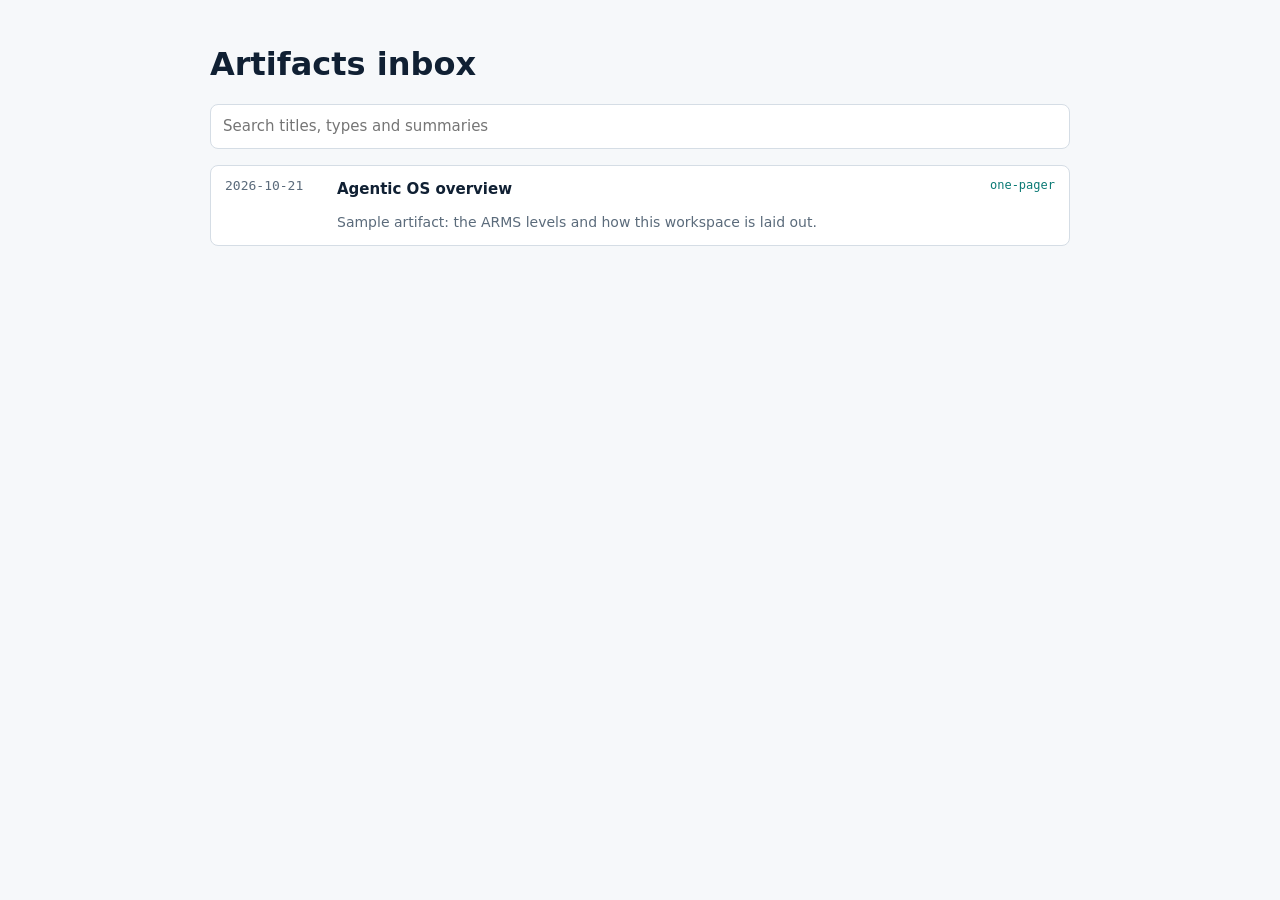
==== artifacts/index.html @ b483028f "Set up ARMS M1 workspace map and S1 skill types M1: CLAUDE.md as a map, MEMORY.md catalog, router fi" ====
<!doctype html>
<html lang="en">
<head>
<meta charset="utf-8">
<meta name="viewport" content="width=device-width,initial-scale=1">
<title>Artifacts inbox</title>
<style>
:root{--ink:#102033;--paper:#f6f8fa;--surface:#fff;--line:#d5dde5;--muted:#5b6b7b;--accent:#0b7a75;
  --f-display:"Manrope","Segoe UI",system-ui,sans-serif;--f-mono:"JetBrains Mono",ui-monospace,Menlo,monospace}
body{margin:0;background:var(--paper);color:var(--ink);font:15px/1.5 var(--f-display)}
main{max-width:860px;margin:0 auto;padding:40px 16px;display:grid;gap:16px}
h1{margin:0;font-size:32px}
input{font:inherit;padding:10px 12px;border:1px solid var(--line);border-radius:8px;width:100%;box-sizing:border-box}
ol{list-style:none;margin:0;padding:0;display:grid;gap:8px}
li a{display:grid;grid-template-columns:100px 1fr auto;gap:12px;padding:12px 14px;background:var(--surface);border:1px solid var(--line);border-radius:8px;color:inherit;text-decoration:none}
li a:hover{border-color:var(--accent)}
.d{font:13px var(--f-mono);color:var(--muted)} .t{font-weight:700} .s{color:var(--muted);font-size:14px;grid-column:2/4}
.k{font:12px var(--f-mono);color:var(--accent)}
</style>
</head>
<body>
<main>
  <h1>Artifacts inbox</h1>
  <input id="q" type="search" placeholder="Search titles, types and summaries" aria-label="Search artifacts">
  <ol id="list"></ol>
</main>
<script>
// /brand adds new entries at the TOP of this list. Newest first.
const ENTRIES = [
  {date:"2026-10-21", title:"Agentic OS overview", type:"one-pager", path:"2026-10-21-agentic-os-overview/index.html", summary:"Sample artifact: the ARMS levels and how this workspace is laid out."},
];
const list = document.getElementById("list"), q = document.getElementById("q");
function render(){
  const term = q.value.toLowerCase();
  list.replaceChildren(...ENTRIES.filter(e => (e.title+e.type+e.summary).toLowerCase().includes(term)).map(e => {
    const li = document.createElement("li"), a = document.createElement("a");
    a.href = e.path;
    for (const [cls, txt] of [["d",e.date],["t",e.title],["k",e.type],["s",e.summary]]) { const s = document.createElement("span"); s.className = cls; s.textContent = txt; a.append(s); }
    li.append(a); return li;
  }));
}
q.addEventListener("input", render); render();
</script>
</body>
</html>
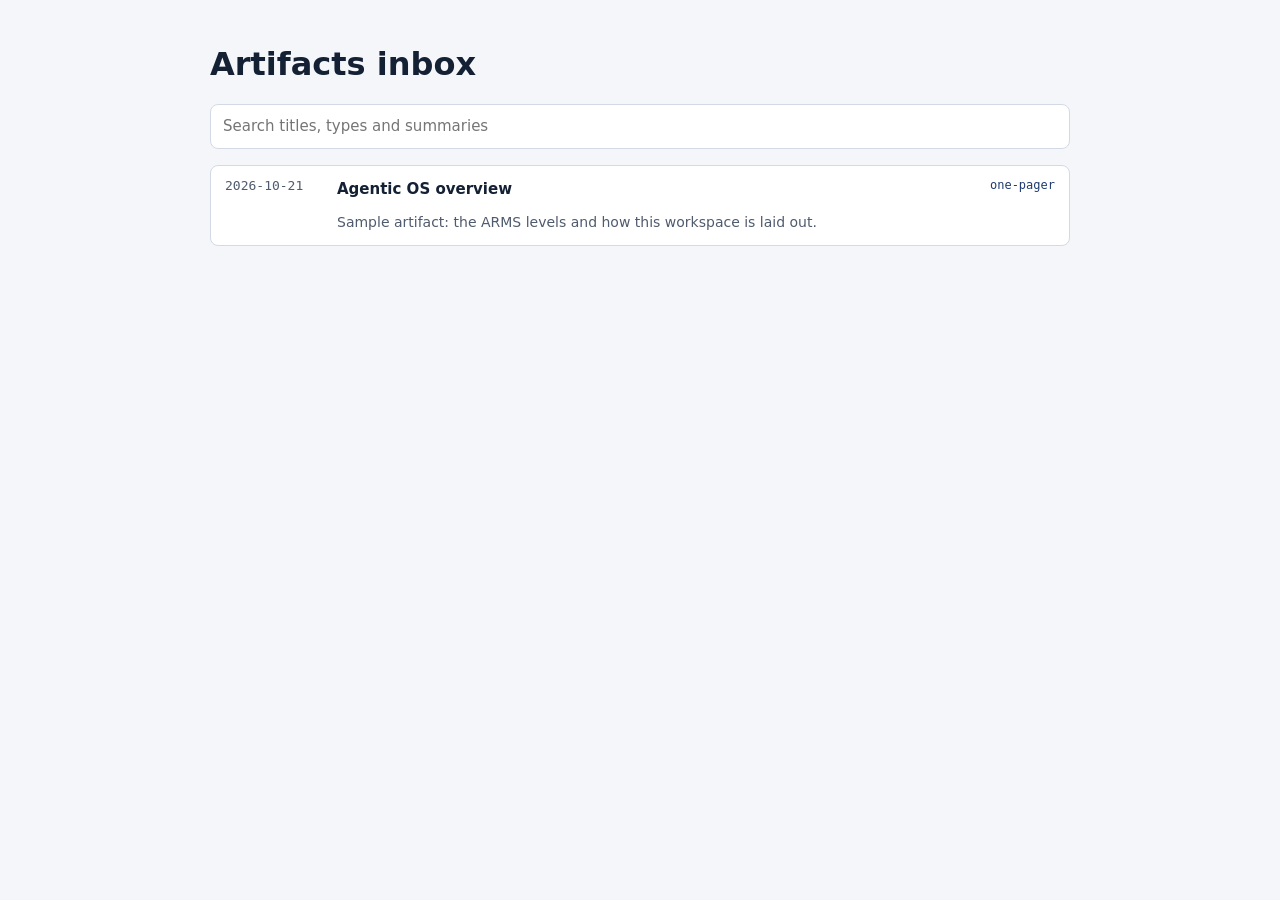
==== commit 022ebb43: "Apply youlytics brand: Direction A, Sapphire Steady Brand book with sapphire/amethyst/amber/ruby tok" ====
--- a/artifacts/index.html
+++ b/artifacts/index.html
@@ -5,8 +5,8 @@
 <meta name="viewport" content="width=device-width,initial-scale=1">
 <title>Artifacts inbox</title>
 <style>
-:root{--ink:#102033;--paper:#f6f8fa;--surface:#fff;--line:#d5dde5;--muted:#5b6b7b;--accent:#0b7a75;
-  --f-display:"Manrope","Segoe UI",system-ui,sans-serif;--f-mono:"JetBrains Mono",ui-monospace,Menlo,monospace}
+:root{--ink:#142033;--paper:#F4F6FA;--surface:#fff;--line:#D3DAE5;--muted:#4F5B6E;--accent:#1F3B70;
+  --f-display:"IBM Plex Sans","Segoe UI",system-ui,sans-serif;--f-mono:"IBM Plex Mono",ui-monospace,Menlo,monospace}
 body{margin:0;background:var(--paper);color:var(--ink);font:15px/1.5 var(--f-display)}
 main{max-width:860px;margin:0 auto;padding:40px 16px;display:grid;gap:16px}
 h1{margin:0;font-size:32px}
